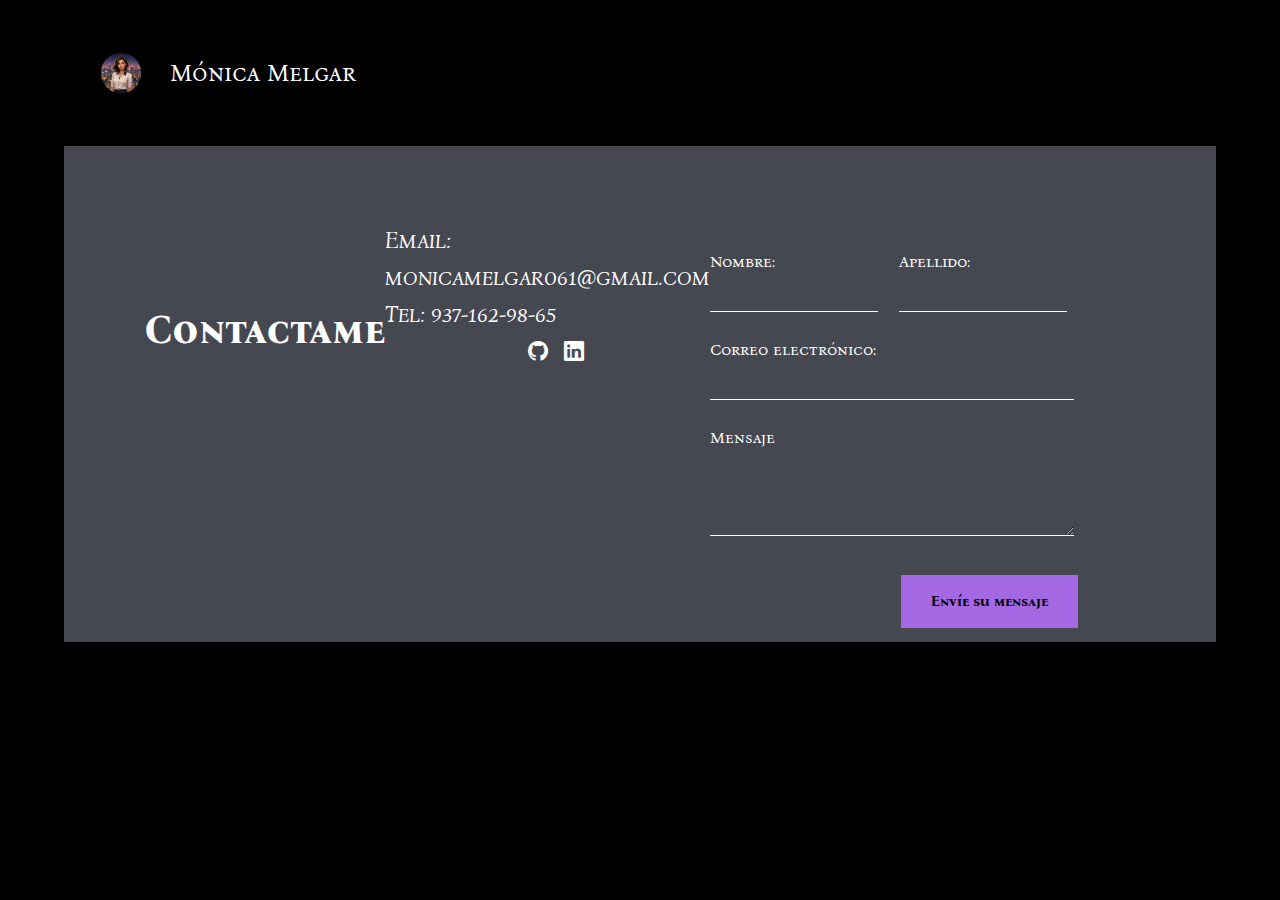
==== contactame.html @ c410f6e0 "Add files via upload" ====
<!DOCTYPE html>
<html lang="en">
<head>
    <meta charset="UTF-8">
    <meta name="viewport" content="width=device-width, initial-scale=1">
    
    <link rel="preconnect" href="https://fonts.googleapis.com">
    <link rel="preconnect" href="https://fonts.gstatic.com" crossorigin>
    <link rel="stylesheet" href="https://cdn.jsdelivr.net/npm/bootstrap-icons@1.11.3/font/bootstrap-icons.min.css">

    <link href="https://cdn.jsdelivr.net/npm/bootstrap@5.3.3/dist/css/bootstrap.min.css" rel="stylesheet"
        integrity="sha384-QWTKZyjpPEjISv5WaRU9OFeRpok6YctnYmDr5pNlyT2bRjXh0JMhjY6hW+ALEwIH" crossorigin="anonymous">

    <link href="https://fonts.googleapis.com/css2?family=Bona+Nova+SC:ital,wght@0,400;0,700;1,400&display=swap" rel="stylesheet">
    
    <link rel="stylesheet" href="Assets/style-contacto.css">
    
    <link rel="shortcut icon" href="Assets/logo.webp" type="image/x-icon">

    <title>Contacto</title>
</head>
<body>
    <header>
        <div style="display: flex;">
            <a href="Index.html" class="header"><img class="logo" src="Assets/Logo.jpeg" alt="Logo"></a>
            <a href="Index.html" class="header  text-decoration-none">Mónica Melgar</a>
        </div>
    </header>

    <section id="content">
        <H1>Contactame</H1>
        <div id="infoContacto">
            <h4>Email:</h4>
            <h4>monicamelgar061@gmail.com</h4>
            <h4>Tel: 937-162-98-65</h4>
            <div id="redesSociales" class="lead">
                <a href="https://github.com/MMMelgar" class="px-3"><i class="bi bi-github"></i></a>
                <a href="https://www.linkedin.com/in/monica-melgar-113230280"><i class="bi bi-linkedin"></i></a>
            </div>
        </div>
        <div id="formulario">
            <form action="" method="get">
                <ul>
                    <div style="display: flex;">
                        <div>
                            <li>
                                <label for="name">Nombre:</label>
                            </li>
                            <li>
                                <input type="text" id="name" name="contact-name"/>
                            </li>
                        </div>
                        <div>
                            <li>
                                <label for="lastname">Apellido:</label>
                            </li>
                            <li>
                                <input type="text" id="lastname" name="contact-lastname"/>
                            </li>
                        </div>
                    </div>
                    <div>
                        <li>
                            <label for="Email">Correo electrónico:</label>
                        </li>
                        <li>
                            <input type="email" id="mail" name="contact-mail" style="width: 26em;"/>
                        </li>
                    </div>
                    <div>
                        <li>
                            <label for="msg">Mensaje</label>
                        </li>
                        <li>
                            <textarea id="msg" name="contact-msg" style="width: 26em; height: 5em;"></textarea>
                        </li>
                    </div>
                    <li class="button">
                        <button type="submit">Envíe su mensaje</button>
                    </li>
                </ul>
            </form>
        </div>

    </section>

    
</body>
</html>
---- Assets/style-contacto.css ----
body{
    margin:0;
    background-color:rgb(0,0,0);
    font-family: "Bona Nova SC", serif;
    font-weight: 400;
    font-style: normal;
}

header{
    display: flex;
    justify-content:space-between;
    align-items: center;
    margin-top: 3em;
}

a {
    color: white;
}

#redesSociales{
    display: flex;
    justify-content: center;
}

img{
    width: 1.8em;
    padding: 0.2em;
}

.header{
    font-size: 1.5em;
    align-self: center;
}

.logo{
    margin-left: 4em;
    margin-right: 1em;
    width: 50px;
    border-radius: 50%;
}

.perfil{
    margin-left: 4em;
    margin-right: 4.5em;
}

#content{
    background-color: rgb(88 90 101 / 80%);
    color:white;
    margin-top: 3em;
    margin-left: 4em;
    margin-right: 4em;
    padding-top: 5em;
    padding-right: 2em;
    display: flex;
    justify-content: space-between;
    align-items:flex-start;
    height: 31em;
}

h1{
    margin-top: 2em;
    margin-left: 2em;

    font-family: "Bona Nova SC", serif;
    font-weight: 700;
    font-style: normal;
    font-size: 2.5em;
}

h4{
    font-family: "Bona Nova SC", serif;
    font-weight: 400;
    font-style: italic;
    font-size: 1.5em;
}

form{
    margin: 0 auto;
    width: 30em;
}

ul{
    list-style:none;
    padding: 0;
    margin: 0;
}

form li+ li{
    margin-top:1em;
}

.button{
    margin-top:2em;
    display: flex;
    justify-content: flex-end;
    margin-right: 7em;
}

button{
    background: rgb(165, 104, 227);
    cursor: pointer;
    border: none;
    padding: 16px 30px;
    color: rgb(0, 0, 0);
    font-size: 14px;
    font-weight: bold;
    position: relative;
}

label{
    display: inline-block;
    margin-top: 1.5em;;
}

input, textarea{
    font: 1em sans-serif;
    width: 12em;
    margin-right: 1.5em;
    border:none;
    outline: none;
    font-size: 14px;
    border-bottom:1px solid #ffffff;
    background-color: transparent;
}
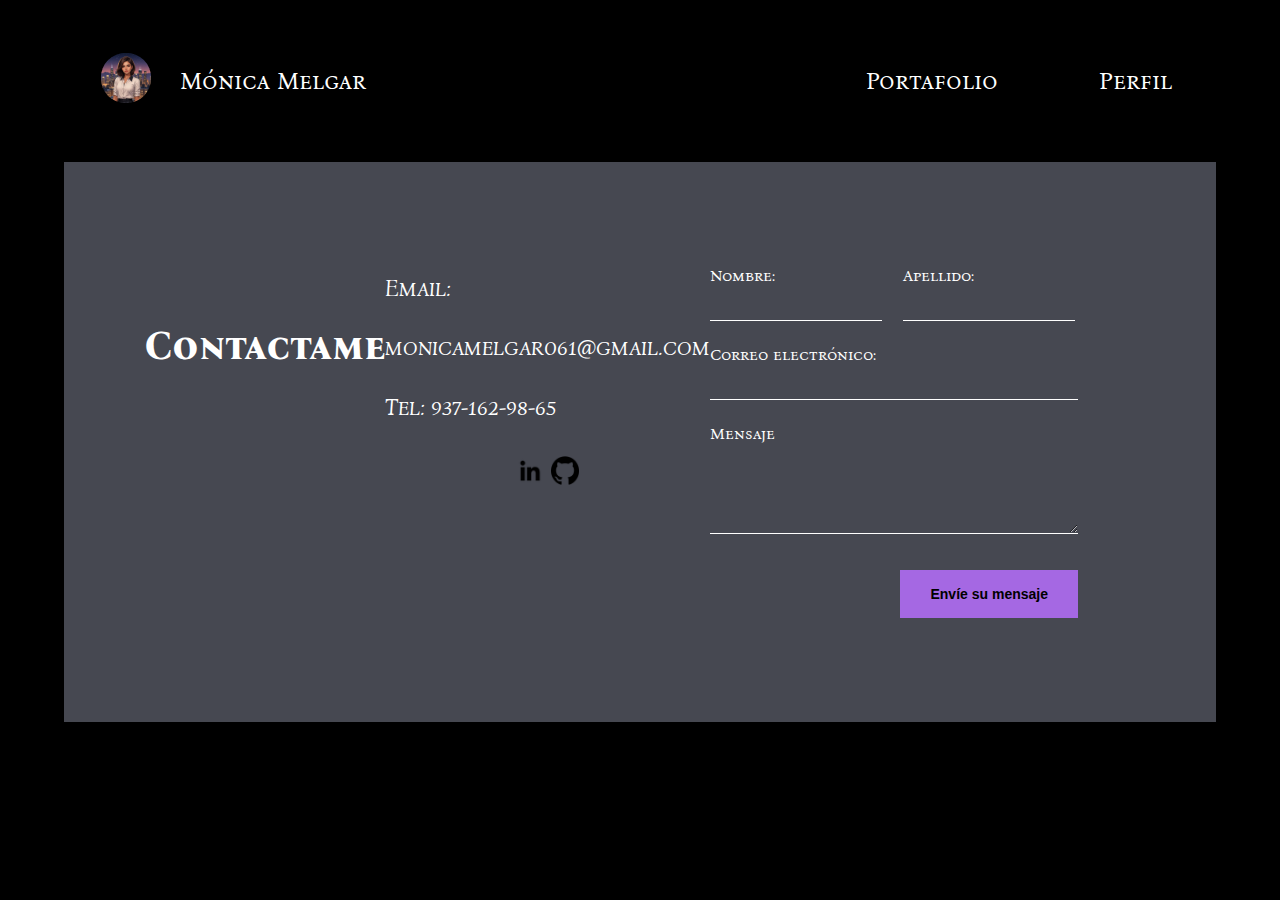
==== commit c16623fc: "update aboutme" ====
--- a/contactame.html
+++ b/contactame.html
@@ -6,14 +6,9 @@
     
     <link rel="preconnect" href="https://fonts.googleapis.com">
     <link rel="preconnect" href="https://fonts.gstatic.com" crossorigin>
-    <link rel="stylesheet" href="https://cdn.jsdelivr.net/npm/bootstrap-icons@1.11.3/font/bootstrap-icons.min.css">
-
-    <link href="https://cdn.jsdelivr.net/npm/bootstrap@5.3.3/dist/css/bootstrap.min.css" rel="stylesheet"
-        integrity="sha384-QWTKZyjpPEjISv5WaRU9OFeRpok6YctnYmDr5pNlyT2bRjXh0JMhjY6hW+ALEwIH" crossorigin="anonymous">
-
     <link href="https://fonts.googleapis.com/css2?family=Bona+Nova+SC:ital,wght@0,400;0,700;1,400&display=swap" rel="stylesheet">
     
-    <link rel="stylesheet" href="Assets/style-contacto.css">
+    <link rel="stylesheet" href="css/style-contacto.css">
     
     <link rel="shortcut icon" href="Assets/logo.webp" type="image/x-icon">
 
@@ -22,8 +17,12 @@
 <body>
     <header>
         <div style="display: flex;">
-            <a href="Index.html" class="header"><img class="logo" src="Assets/Logo.jpeg" alt="Logo"></a>
-            <a href="Index.html" class="header  text-decoration-none">Mónica Melgar</a>
+            <a class="header"><img class="logo" src="Assets/Logo.jpeg" alt="Logo"></a>
+            <a class="header">Mónica Melgar</a>
+        </div>
+        <div>
+            <a class="header">Portafolio</a>
+            <a class="header perfil">Perfil</a>
         </div>
     </header>
 
@@ -33,15 +32,19 @@
             <h4>Email:</h4>
             <h4>monicamelgar061@gmail.com</h4>
             <h4>Tel: 937-162-98-65</h4>
-            <div id="redesSociales" class="lead">
-                <a href="https://github.com/MMMelgar" class="px-3"><i class="bi bi-github"></i></a>
-                <a href="https://www.linkedin.com/in/monica-melgar-113230280"><i class="bi bi-linkedin"></i></a>
+            <div id="redesSociales">
+                <a href="https://www.linkedin.com/in/monica-melgar-113230280">
+                    <img src="Assets/linkedin.webp" alt="linkedin">
+                </a>
+                <a href="https://github.com/MMMelgar">
+                    <img src="Assets/github.png" alt="github">
+                </a>
             </div>
         </div>
         <div id="formulario">
             <form action="" method="get">
                 <ul>
-                    <div style="display: flex;">
+                    <div style="display: flex;"">
                         <div>
                             <li>
                                 <label for="name">Nombre:</label>
--- a/css/style-contacto.css
+++ b/css/style-contacto.css
@@ -0,0 +1,125 @@
+body{
+    margin:0;
+    background-color:rgb(0,0,0);
+    font-family: "Bona Nova SC", serif;
+    font-weight: 400;
+    font-style: normal;
+}
+
+header{
+    display: flex;
+    justify-content:space-between;
+    align-items: center;
+    margin-top: 3em;
+}
+
+a {
+    color: white;
+}
+
+#redesSociales{
+    display: flex;
+    justify-content: center;
+}
+
+img{
+    width: 1.8em;
+    padding: 0.2em;
+}
+
+.header{
+    font-size: 1.5em;
+    align-self: center;
+}
+
+.logo{
+    margin-left: 4em;
+    margin-right: 1em;
+    width: 50px;
+    border-radius: 50%;
+}
+
+.perfil{
+    margin-left: 4em;
+    margin-right: 4.5em;
+}
+
+#content{
+    background-color: rgb(88 90 101 / 80%);
+    color:white;
+    margin-top: 3em;
+    margin-left: 4em;
+    margin-right: 4em;
+    padding-top: 5em;
+    padding-right: 2em;
+    display: flex;
+    justify-content: space-between;
+    align-items:flex-start;
+    height: 30em;
+}
+
+h1{
+    margin-top: 2em;
+    margin-left: 2em;
+
+    font-family: "Bona Nova SC", serif;
+    font-weight: 700;
+    font-style: normal;
+    font-size: 2.5em;
+}
+
+h4{
+    font-family: "Bona Nova SC", serif;
+    font-weight: 400;
+    font-style: italic;
+    font-size: 1.5em;
+}
+
+form{
+    margin: 0 auto;
+    width: 30em;
+}
+
+ul{
+    list-style:none;
+    padding: 0;
+    margin: 0;
+}
+
+form li+ li{
+    margin-top:1em;
+}
+
+.button{
+    margin-top:2em;
+    display: flex;
+    justify-content: flex-end;
+    margin-right: 7em;
+}
+
+button{
+    background: rgb(165, 104, 227);
+    cursor: pointer;
+    border: none;
+    padding: 16px 30px;
+    color: rgb(0, 0, 0);
+    font-size: 14px;
+    font-weight: bold;
+    position: relative;
+}
+
+label{
+    display: inline-block;
+    margin-top: 1.5em;;
+}
+
+input, textarea{
+    font: 1em sans-serif;
+    width: 12em;
+    margin-right: 1.5em;
+    border:none;
+    outline: none;
+    font-size: 14px;
+    border-bottom:1px solid #ffffff;
+    background-color: transparent;
+}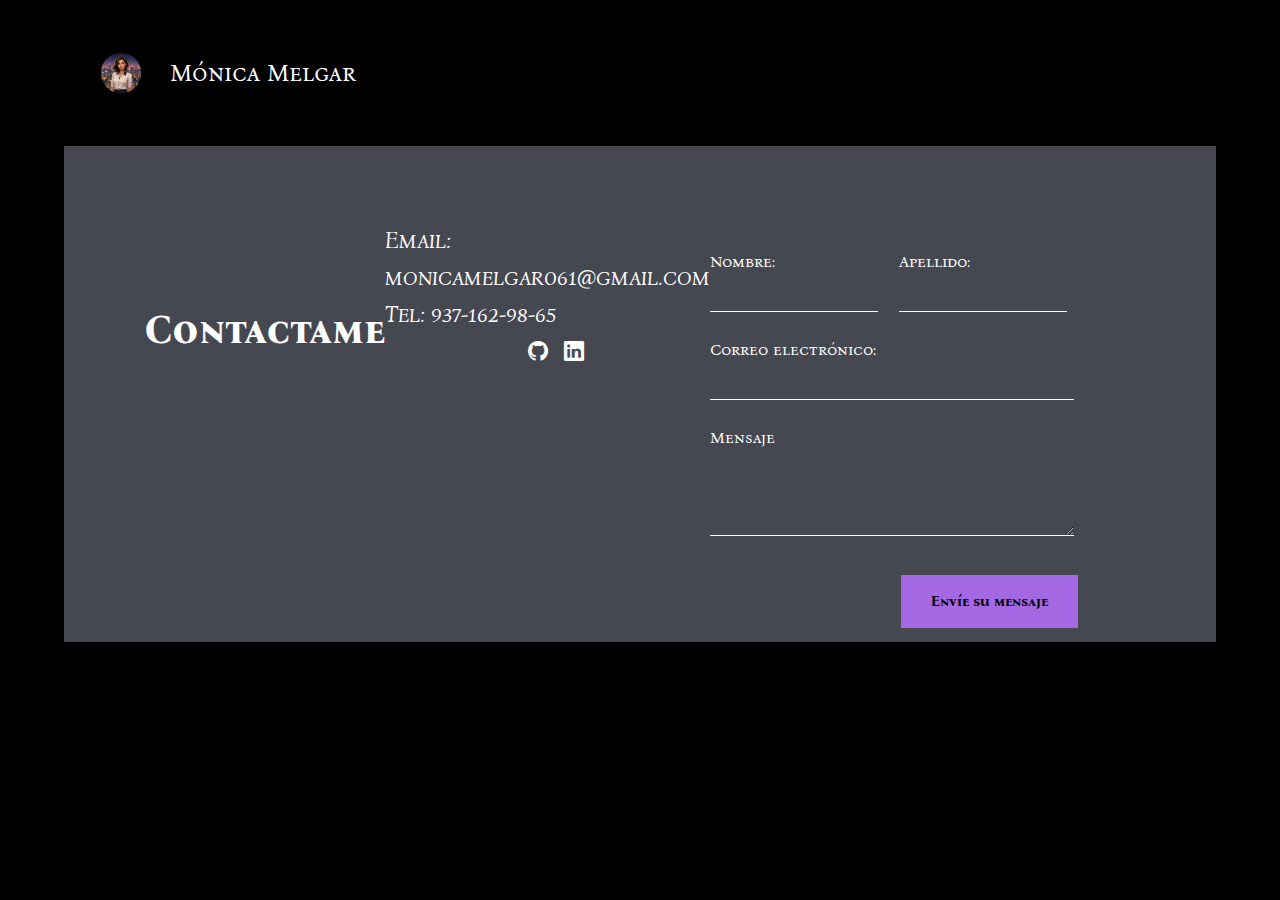
==== commit 70b45a6a: "Last Update Correction" ====
--- a/contactame.html
+++ b/contactame.html
@@ -6,9 +6,14 @@
     
     <link rel="preconnect" href="https://fonts.googleapis.com">
     <link rel="preconnect" href="https://fonts.gstatic.com" crossorigin>
+    <link rel="stylesheet" href="https://cdn.jsdelivr.net/npm/bootstrap-icons@1.11.3/font/bootstrap-icons.min.css">
+
+    <link href="https://cdn.jsdelivr.net/npm/bootstrap@5.3.3/dist/css/bootstrap.min.css" rel="stylesheet"
+        integrity="sha384-QWTKZyjpPEjISv5WaRU9OFeRpok6YctnYmDr5pNlyT2bRjXh0JMhjY6hW+ALEwIH" crossorigin="anonymous">
+
     <link href="https://fonts.googleapis.com/css2?family=Bona+Nova+SC:ital,wght@0,400;0,700;1,400&display=swap" rel="stylesheet">
     
-    <link rel="stylesheet" href="css/style-contacto.css">
+    <link rel="stylesheet" href="Assets/style-contacto.css">
     
     <link rel="shortcut icon" href="Assets/logo.webp" type="image/x-icon">
 
@@ -17,12 +22,8 @@
 <body>
     <header>
         <div style="display: flex;">
-            <a class="header"><img class="logo" src="Assets/Logo.jpeg" alt="Logo"></a>
-            <a class="header">Mónica Melgar</a>
-        </div>
-        <div>
-            <a class="header">Portafolio</a>
-            <a class="header perfil">Perfil</a>
+            <a href="Index.html" class="header"><img class="logo" src="Assets/Logo.jpeg" alt="Logo"></a>
+            <a href="Index.html" class="header  text-decoration-none">Mónica Melgar</a>
         </div>
     </header>
 
@@ -32,19 +33,15 @@
             <h4>Email:</h4>
             <h4>monicamelgar061@gmail.com</h4>
             <h4>Tel: 937-162-98-65</h4>
-            <div id="redesSociales">
-                <a href="https://www.linkedin.com/in/monica-melgar-113230280">
-                    <img src="Assets/linkedin.webp" alt="linkedin">
-                </a>
-                <a href="https://github.com/MMMelgar">
-                    <img src="Assets/github.png" alt="github">
-                </a>
+            <div id="redesSociales" class="lead">
+                <a href="https://github.com/MMMelgar" class="px-3"><i class="bi bi-github"></i></a>
+                <a href="https://www.linkedin.com/in/monica-melgar-113230280"><i class="bi bi-linkedin"></i></a>
             </div>
         </div>
         <div id="formulario">
             <form action="" method="get">
                 <ul>
-                    <div style="display: flex;"">
+                    <div style="display: flex;">
                         <div>
                             <li>
                                 <label for="name">Nombre:</label>
--- a/Assets/style-contacto.css
+++ b/Assets/style-contacto.css
@@ -0,0 +1,125 @@
+body{
+    margin:0;
+    background-color:rgb(0,0,0);
+    font-family: "Bona Nova SC", serif;
+    font-weight: 400;
+    font-style: normal;
+}
+
+header{
+    display: flex;
+    justify-content:space-between;
+    align-items: center;
+    margin-top: 3em;
+}
+
+a {
+    color: white;
+}
+
+#redesSociales{
+    display: flex;
+    justify-content: center;
+}
+
+img{
+    width: 1.8em;
+    padding: 0.2em;
+}
+
+.header{
+    font-size: 1.5em;
+    align-self: center;
+}
+
+.logo{
+    margin-left: 4em;
+    margin-right: 1em;
+    width: 50px;
+    border-radius: 50%;
+}
+
+.perfil{
+    margin-left: 4em;
+    margin-right: 4.5em;
+}
+
+#content{
+    background-color: rgb(88 90 101 / 80%);
+    color:white;
+    margin-top: 3em;
+    margin-left: 4em;
+    margin-right: 4em;
+    padding-top: 5em;
+    padding-right: 2em;
+    display: flex;
+    justify-content: space-between;
+    align-items:flex-start;
+    height: 31em;
+}
+
+h1{
+    margin-top: 2em;
+    margin-left: 2em;
+
+    font-family: "Bona Nova SC", serif;
+    font-weight: 700;
+    font-style: normal;
+    font-size: 2.5em;
+}
+
+h4{
+    font-family: "Bona Nova SC", serif;
+    font-weight: 400;
+    font-style: italic;
+    font-size: 1.5em;
+}
+
+form{
+    margin: 0 auto;
+    width: 30em;
+}
+
+ul{
+    list-style:none;
+    padding: 0;
+    margin: 0;
+}
+
+form li+ li{
+    margin-top:1em;
+}
+
+.button{
+    margin-top:2em;
+    display: flex;
+    justify-content: flex-end;
+    margin-right: 7em;
+}
+
+button{
+    background: rgb(165, 104, 227);
+    cursor: pointer;
+    border: none;
+    padding: 16px 30px;
+    color: rgb(0, 0, 0);
+    font-size: 14px;
+    font-weight: bold;
+    position: relative;
+}
+
+label{
+    display: inline-block;
+    margin-top: 1.5em;;
+}
+
+input, textarea{
+    font: 1em sans-serif;
+    width: 12em;
+    margin-right: 1.5em;
+    border:none;
+    outline: none;
+    font-size: 14px;
+    border-bottom:1px solid #ffffff;
+    background-color: transparent;
+}